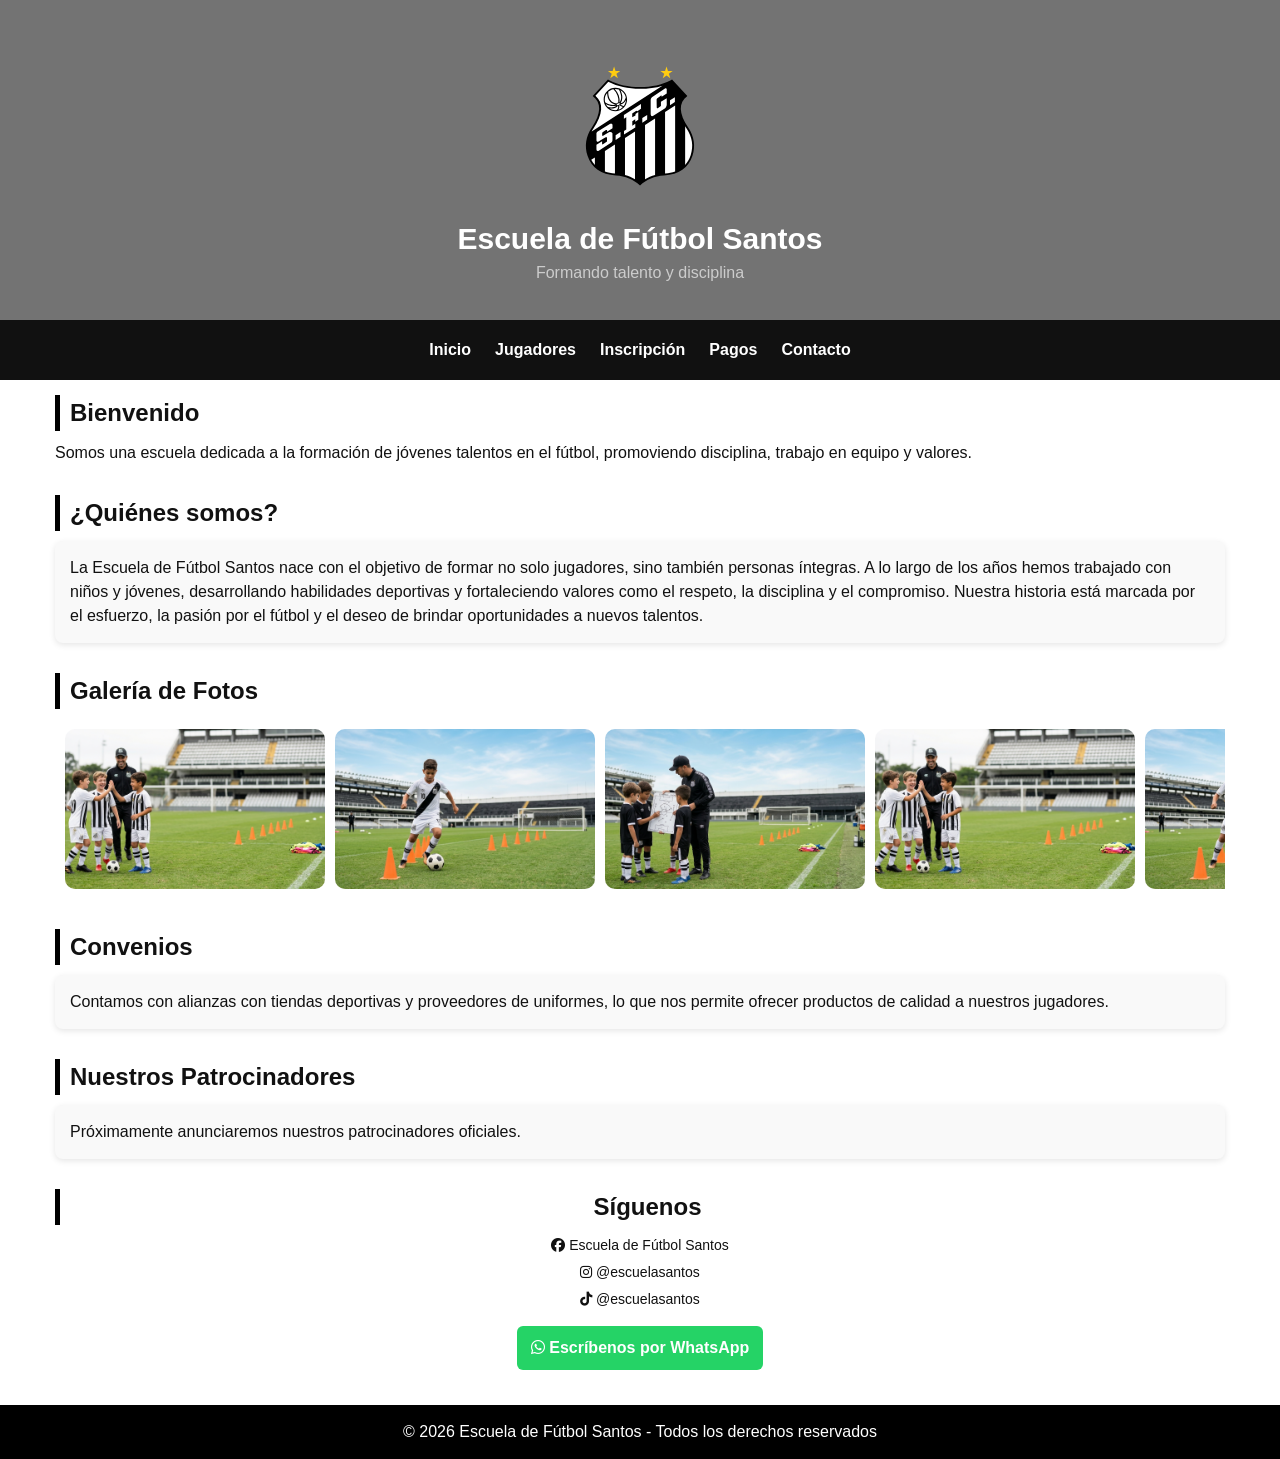
==== index.html @ 8c7a53f9 "primer commit" ====
<!DOCTYPE html>
<html lang="es">
<head>
    <meta charset="UTF-8">

    <!--  RESPONSIVE -->
    <meta name="viewport" content="width=device-width, initial-scale=1.0">

    <!--  SEO -->
    <meta name="description" content="Escuela de Fútbol Santos - Formación de talento, disciplina y valores.">

    <title>Escuela de Fútbol Santos</title>

    <!--  PRECONEXIÓN -->
    <link rel="preconnect" href="https://cdnjs.cloudflare.com" crossorigin>

    <!--  NORMALIZE (LOCAL - PRIMERO) -->
    <link rel="stylesheet" href="styles/normalize.css">

    <!--  CSS -->
    <link rel="stylesheet" href="styles/style.css">

    <!--  ICONOS -->
    <link rel="stylesheet" href="https://cdnjs.cloudflare.com/ajax/libs/font-awesome/6.5.0/css/all.min.css">
</head>

<body>

<header>
    <img src="santos-logo/santos-logo.svg" alt="Escudo Escuela Santos" width="180" height="180">
    <h1>Escuela de Fútbol Santos</h1>
    <p>Formando talento y disciplina </p>
</header>

<nav>
    <a href="index.html">Inicio</a>
    <a href="jugadores.html">Jugadores</a>
    <a href="inscripcion.html">Inscripción</a>
    <a href="pagos.html">Pagos</a>
    <a href="contacto.html">Contacto</a>
</nav>

<!-- ================= BIENVENIDO ================= -->
<section>
    <h2>Bienvenido</h2>
    <p>
        Somos una escuela dedicada a la formación de jóvenes talentos en el fútbol,
        promoviendo disciplina, trabajo en equipo y valores.
    </p>
</section>

<!-- ================= QUIÉNES SOMOS ================= -->
<section>
    <h2>¿Quiénes somos?</h2>

    <div class="card">
        <p>
            La Escuela de Fútbol Santos nace con el objetivo de formar no solo jugadores,
            sino también personas íntegras. A lo largo de los años hemos trabajado con
            niños y jóvenes, desarrollando habilidades deportivas y fortaleciendo valores
            como el respeto, la disciplina y el compromiso.

            Nuestra historia está marcada por el esfuerzo, la pasión por el fútbol y el
            deseo de brindar oportunidades a nuevos talentos.
        </p>
    </div>
</section>

<!-- ================= GALERÍA ================= -->
<section>
    <h2>Galería de Fotos</h2>

    <div class="galeria">

        <img src="img/img1.png" alt="Entrenamiento fútbol" loading="lazy" width="260" height="160">
        <img src="img/img2.png" alt="Equipo juvenil" loading="lazy" width="260" height="160">
        <img src="img/img3.png" alt="Partido fútbol" loading="lazy" width="260" height="160">
        <img src="img/img1.png" alt="Entrenamiento fútbol" loading="lazy" width="260" height="160">
        <img src="img/img2.png" alt="Equipo juvenil" loading="lazy" width="260" height="160">

    </div>
</section>

<!-- ================= CONVENIOS ================= -->
<section>
    <h2>Convenios</h2>

    <div class="card">
        <p>
            Contamos con alianzas con tiendas deportivas y proveedores de uniformes,
            lo que nos permite ofrecer productos de calidad a nuestros jugadores.
        </p>
    </div>
</section>

<!-- ================= PATROCINADORES ================= -->
<section>
    <h2>Nuestros Patrocinadores</h2>

    <div class="card">
        <p>Próximamente anunciaremos nuestros patrocinadores oficiales.</p>
    </div>
</section>

<!-- ================= REDES SOCIALES ================= -->
<section class="redes">
    <h2>Síguenos</h2>

    <div class="redes-contenedor">

        <p><i class="fab fa-facebook"></i> Escuela de Fútbol Santos</p>
        <p><i class="fab fa-instagram"></i> @escuelasantos</p>
        <p><i class="fab fa-tiktok"></i> @escuelasantos</p>

        <a href="https://wa.me/573243934290" class="whatsapp">
            <i class="fab fa-whatsapp"></i> Escríbenos por WhatsApp
        </a>

    </div>
</section>

<footer>
    <p>© 2026 Escuela de Fútbol Santos - Todos los derechos reservados</p>
</footer>

</body>
</html>
---- styles/style.css ----
/* ================= RESET ================= */
* {
    margin: 0;
    padding: 0;
    box-sizing: border-box;
}

/* ================= BASE (MÓVIL PRIMERO) ================= */
body {
    font-family: Arial, sans-serif;
    background-color: #ffffff;
    color: #111;
    line-height: 1.5;
}

/* ================= HEADER ================= */
header {
    position: relative;
    height: 250px;
    color: #ffffff;
    text-align: center;
    padding: 20px;

    display: flex;
    flex-direction: column;
    justify-content: center;
    align-items: center;

    overflow: hidden;
}

header::before {
    content: "";
    position: absolute;
    inset: 0;

    background-size: cover;
    background-position: center;
    background-repeat: no-repeat;

    animation: sliderFondo 18s infinite;
    z-index: 0;
}

header::after {
    content: "";
    position: absolute;
    inset: 0;
    background: rgba(0, 0, 0, 0.55);
    z-index: 1;
}

header * {
    position: relative;
    z-index: 2;
}

header img {
    width: 120px;
    max-width: 100%;
}

header h1 {
    font-size: 22px;
}

header p {
    font-size: 14px;
    color: #ccc;
}

/* ================= NAV ================= */
nav {
    background-color: #111;
    display: flex;
    flex-direction: column;
    align-items: center;
    padding: 10px;
}

nav a {
    color: #fff;
    text-decoration: none;
    margin: 6px 0;
    font-weight: bold;
}

/* ================= SECCIONES ================= */
section {
    padding: 15px;
}

section h2 {
    margin-bottom: 10px;
    border-left: 5px solid #000;
    padding-left: 10px;
}

/* ================= CARDS ================= */
.card {
    background: #f9f9f9;
    padding: 15px;
    margin-top: 10px;
    border-radius: 8px;
    box-shadow: 0 2px 6px rgba(0,0,0,0.1);
    transition: 0.2s;
}

.card:hover {
    transform: translateY(-3px);
}

/* ================= FORM ================= */
form input,
form select {
    width: 100%;
    padding: 8px;
    margin: 8px 0;
    border-radius: 5px;
    border: 1px solid #ccc;
}

form button {
    background-color: #000;
    color: #fff;
    border: none;
    padding: 10px;
    border-radius: 5px;
}

/* ================= GALERÍA ================= */
.galeria {
    display: flex;
    overflow-x: auto;
    gap: 10px;
    padding: 10px;
}

.galeria img {
    width: 180px;
    height: 120px;
    object-fit: cover;
    border-radius: 10px;
    flex-shrink: 0;
}

/* ================= REDES ================= */
.redes {
    text-align: center;
}

.redes-contenedor p {
    margin: 6px 0;
    font-size: 14px;
}

/* ================= WHATSAPP ================= */
.whatsapp {
    display: inline-block;
    margin-top: 10px;
    padding: 10px 14px;
    background: #25D366;
    color: white;
    text-decoration: none;
    border-radius: 6px;
    font-weight: bold;
}

/* ================= FOOTER ================= */
footer {
    background-color: #000;
    color: #fff;
    text-align: center;
    padding: 15px;
    margin-top: 20px;
}

/* ================= ANIMACIÓN ================= */
@keyframes sliderFondo {
    0% { background-image: url("../img/img1.png"); }
    33% { background-image: url("../img/img2.png"); }
    66% { background-image: url("../img/img3.png"); }
    100% { background-image: url("../img/img1.png"); }
}

/* ================= TABLET ================= */
@media (min-width: 768px) {

    header {
        height: 300px;
    }

    header img {
        width: 150px;
    }

    header h1 {
        font-size: 26px;
    }

    header p {
        font-size: 16px;
    }

    nav {
        flex-direction: row;
        justify-content: center;
        flex-wrap: wrap;
    }

    nav a {
        margin: 8px 12px;
    }

    section {
        max-width: 900px;
        margin: auto;
    }

    .galeria img {
        width: 220px;
        height: 140px;
    }
}

/* ================= PC ================= */
@media (min-width: 1024px) {

    header {
        height: 320px;
    }

    header img {
        width: 180px;
    }

    header h1 {
        font-size: 30px;
    }

    section {
        max-width: 1200px;
    }

    .galeria img {
        width: 260px;
        height: 160px;
    }
}

/* ================= PANTALLAS GRANDES ================= */
@media (min-width: 1400px) {

    section {
        max-width: 1300px;
    }

    .galeria img {
        width: 300px;
        height: 180px;
    }
}
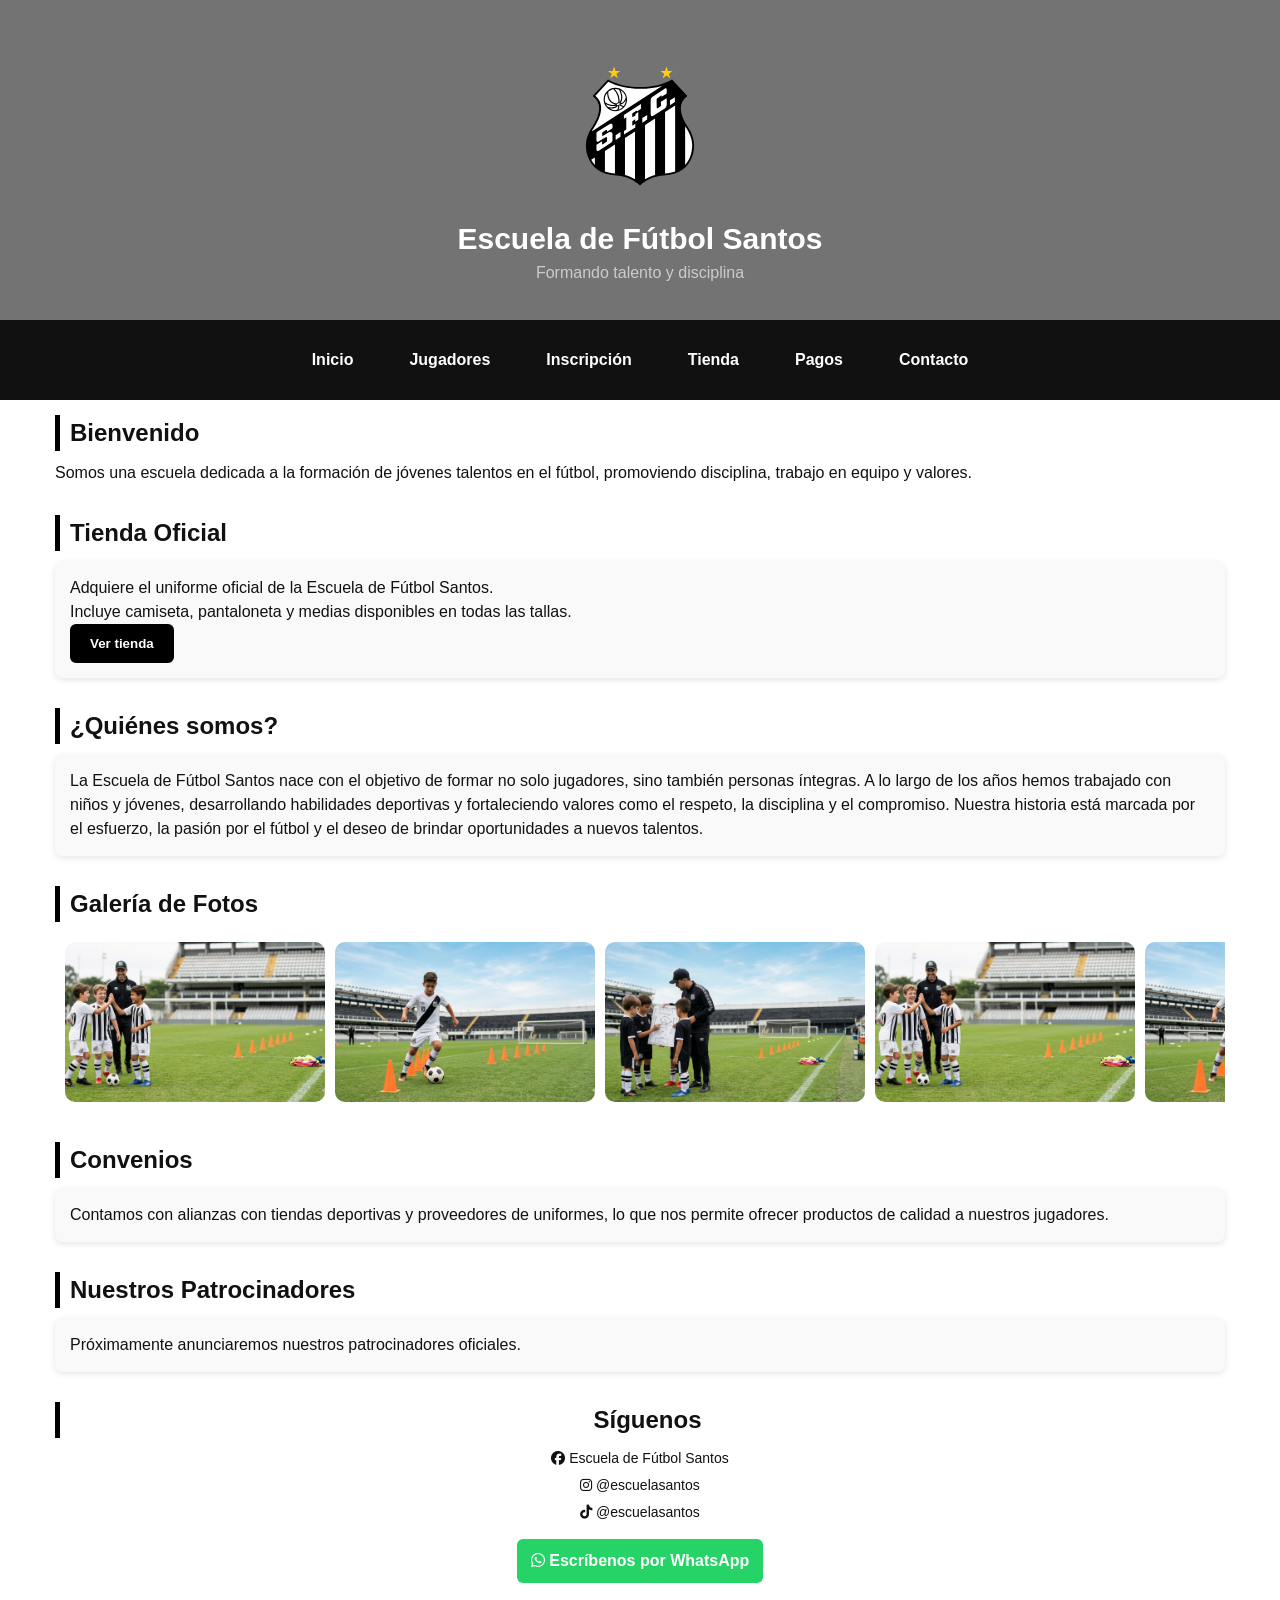
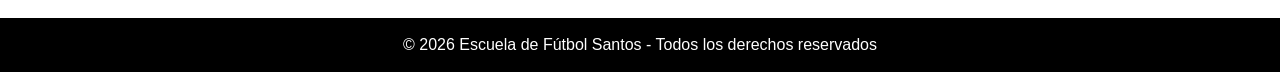
==== commit f690b040: "Agregar tienda y funcines js botones" ====
--- a/index.html
+++ b/index.html
@@ -36,6 +36,7 @@
     <a href="index.html">Inicio</a>
     <a href="jugadores.html">Jugadores</a>
     <a href="inscripcion.html">Inscripción</a>
+    <a href="tienda.html">Tienda</a>
     <a href="pagos.html">Pagos</a>
     <a href="contacto.html">Contacto</a>
 </nav>
@@ -47,6 +48,27 @@
         Somos una escuela dedicada a la formación de jóvenes talentos en el fútbol,
         promoviendo disciplina, trabajo en equipo y valores.
     </p>
+</section>
+
+<!-- ================= TIENDA ================= -->
+<section>
+    <h2>Tienda Oficial</h2>
+
+    <div class="card">
+        <p>
+            Adquiere el uniforme oficial de la Escuela de Fútbol Santos.
+        </p>
+
+        <p>
+            Incluye camiseta, pantaloneta y medias disponibles en todas las tallas.
+        </p>
+
+        <!-- Botón claro pero sin exagerar -->
+        <a href="tienda.html">
+            <button class="btn-tienda">Ver tienda</button>
+        </a>
+
+    </div>
 </section>
 
 <!-- ================= QUIÉNES SOMOS ================= -->
@@ -112,7 +134,7 @@
         <p><i class="fab fa-instagram"></i> @escuelasantos</p>
         <p><i class="fab fa-tiktok"></i> @escuelasantos</p>
 
-        <a href="https://wa.me/573243934290" class="whatsapp">
+        <a href="#" class="whatsapp" onclick="enviarWhatsApp('index')">
             <i class="fab fa-whatsapp"></i> Escríbenos por WhatsApp
         </a>
 
@@ -122,6 +144,6 @@
 <footer>
     <p>© 2026 Escuela de Fútbol Santos - Todos los derechos reservados</p>
 </footer>
-
+<script src="js/whatsapp.js"></script>
 </body>
 </html>
--- a/styles/style.css
+++ b/styles/style.css
@@ -1,134 +1,262 @@
 /* ================= RESET ================= */
+/* Elimina márgenes y padding por defecto del navegador */
 * {
     margin: 0;
     padding: 0;
     box-sizing: border-box;
 }
 
-/* ================= BASE (MÓVIL PRIMERO) ================= */
+/* ================= BASE ================= */
+/* Estilos generales del cuerpo de la página */
 body {
-    font-family: Arial, sans-serif;
-    background-color: #ffffff;
-    color: #111;
-    line-height: 1.5;
+    font-family: Arial, sans-serif; /* Fuente principal */
+    background-color: #ffffff; /* Fondo blanco */
+    color: #111; /* Color de texto principal */
+    line-height: 1.5; /* Espaciado entre líneas */
 }
 
 /* ================= HEADER ================= */
+/* Contenedor principal del encabezado */
 header {
-    position: relative;
-    height: 250px;
-    color: #ffffff;
-    text-align: center;
-    padding: 20px;
-
-    display: flex;
-    flex-direction: column;
-    justify-content: center;
-    align-items: center;
-
-    overflow: hidden;
-}
-
+    position: relative; /* Permite posicionar elementos internos */
+    height: 250px; /* Altura del header */
+    color: #ffffff; /* Color del texto */
+    text-align: center; /* Centra el contenido */
+    padding: 20px; /* Espaciado interno */
+
+    display: flex; /* Activa flexbox */
+    flex-direction: column; /* Organiza elementos en columna */
+    justify-content: center; /* Centra verticalmente */
+    align-items: center; /* Centra horizontalmente */
+
+    overflow: hidden; /* Oculta desbordes */
+}
+
+/* Fondo animado del header */
 header::before {
-    content: "";
-    position: absolute;
-    inset: 0;
-
-    background-size: cover;
-    background-position: center;
-    background-repeat: no-repeat;
-
-    animation: sliderFondo 18s infinite;
-    z-index: 0;
-}
-
+    content: ""; /* Elemento decorativo */
+    position: absolute; /* Se posiciona dentro del header */
+    inset: 0; /* Ocupa todo el header */
+
+    background-size: cover; /* Cubre todo el espacio */
+    background-position: center; /* Centra la imagen */
+    background-repeat: no-repeat; /* Evita repetición */
+
+    animation: sliderFondo 18s infinite; /* Animación de imágenes */
+    z-index: 0; /* Queda detrás del contenido */
+}
+
+/* Capa oscura encima del fondo */
 header::after {
     content: "";
     position: absolute;
     inset: 0;
-    background: rgba(0, 0, 0, 0.55);
+    background: rgba(0, 0, 0, 0.55); /* Oscurece el fondo */
     z-index: 1;
 }
 
+/* Todo el contenido del header queda encima del fondo */
 header * {
     position: relative;
     z-index: 2;
 }
 
+/* Imagen del logo */
 header img {
-    width: 120px;
-    max-width: 100%;
-}
-
+    width: 120px; /* Tamaño base del logo */
+    max-width: 100%; /* Evita desbordes */
+}
+
+/* Título principal */
 header h1 {
     font-size: 22px;
 }
 
+/* Subtítulo */
 header p {
     font-size: 14px;
     color: #ccc;
 }
 
 /* ================= NAV ================= */
+/* Barra de navegación */
 nav {
-    background-color: #111;
-    display: flex;
-    flex-direction: column;
-    align-items: center;
+    background-color: #111; /* Fondo oscuro */
+    display: flex; /* Flexbox */
+    flex-direction: column; /* En móvil en columna */
+    align-items: center; /* Centrado */
     padding: 10px;
 }
 
+/* ================= NAV LINKS ESTILO BOTÓN PRO ================= */
 nav a {
+
     color: #fff;
     text-decoration: none;
+
     margin: 6px 0;
+    padding: 8px 14px;
+
     font-weight: bold;
+
+    border-radius: 6px;
+    border: 2px solid transparent;
+
+    position: relative;
+    display: inline-block;
+
+    transition: background-color 0.3s ease, color 0.3s ease, transform 0.3s ease, border 0.3s ease;
+
+    overflow: hidden;
+}
+
+/* HOVER TIPO BOTÓN */
+nav a:hover {
+
+    background-color: #fff;
+    color: #000;
+
+    border: 2px solid #000;
+
+    transform: scale(1.05);
+}
+
+/* EFECTO BRILLO */
+nav a::before {
+
+    content: "";
+    position: absolute;
+
+    top: 0;
+    left: -100%;
+
+    width: 100%;
+    height: 100%;
+
+    background: linear-gradient(
+        120deg,
+        transparent,
+        rgba(255,255,255,0.4),
+        transparent
+    );
+
+    transition: 0.5s;
+}
+
+nav a:hover::before {
+    left: 100%;
 }
 
 /* ================= SECCIONES ================= */
+/* Espaciado general de secciones */
 section {
     padding: 15px;
 }
 
+/* Títulos de sección */
 section h2 {
     margin-bottom: 10px;
-    border-left: 5px solid #000;
+    border-left: 5px solid #000; /* Barra decorativa */
     padding-left: 10px;
 }
 
 /* ================= CARDS ================= */
+/* Contenedor tipo tarjeta */
 .card {
-    background: #f9f9f9;
-    padding: 15px;
-    margin-top: 10px;
-    border-radius: 8px;
-    box-shadow: 0 2px 6px rgba(0,0,0,0.1);
-    transition: 0.2s;
-}
-
+    background: #f9f9f9; /* Fondo claro */
+    padding: 15px; /* Espaciado interno */
+    margin-top: 10px; /* Separación superior */
+    border-radius: 8px; /* Bordes redondeados */
+    box-shadow: 0 2px 6px rgba(0,0,0,0.1); /* Sombra suave */
+
+    transition: transform 0.2s ease; /* Animación suave */
+}
+
+/* Efecto al pasar el mouse */
 .card:hover {
     transform: translateY(-3px);
 }
 
-/* ================= FORM ================= */
+/* ================= FORMULARIOS ================= */
+/* Inputs y selects */
 form input,
 form select {
-    width: 100%;
+    width: 100%; /* Ocupan todo el ancho */
     padding: 8px;
     margin: 8px 0;
     border-radius: 5px;
     border: 1px solid #ccc;
 }
 
+/* Botón del formulario */
 form button {
     background-color: #000;
     color: #fff;
     border: none;
     padding: 10px;
     border-radius: 5px;
+    cursor: pointer;
+
+    transition: background-color 0.3s ease, color 0.3s ease;
+}
+
+/* ================= BOTÓN TIENDA ================= */
+/* Botón especial de la tienda */
+.btn-tienda {
+    background-color: #000;
+    color: #fff;
+    border: 2px solid #000;
+
+    padding: 10px 18px;
+    border-radius: 6px;
+
+    font-weight: bold;
+    cursor: pointer;
+
+    position: relative;
+    overflow: hidden;
+
+    transition: background-color 0.3s ease, color 0.3s ease, transform 0.3s ease;
+}
+
+/* Efecto de brillo */
+.btn-tienda::before {
+    content: "";
+    position: absolute;
+    top: 0;
+    left: -100%;
+    width: 100%;
+    height: 100%;
+
+    background: linear-gradient(
+        120deg,
+        transparent,
+        rgba(255,255,255,0.4),
+        transparent
+    );
+
+    transition: 0.5s;
+}
+
+/* Hover del botón */
+.btn-tienda:hover {
+    background-color: #fff;
+    color: #000;
+    transform: scale(1.05);
+}
+
+/* Activación del brillo */
+.btn-tienda:hover::before {
+    left: 100%;
+}
+
+/* Click del botón */
+.btn-tienda:active {
+    transform: scale(0.97);
 }
 
 /* ================= GALERÍA ================= */
+/* Contenedor horizontal */
 .galeria {
     display: flex;
     overflow-x: auto;
@@ -136,6 +264,7 @@
     padding: 10px;
 }
 
+/* Imágenes de galería */
 .galeria img {
     width: 180px;
     height: 120px;
@@ -175,7 +304,7 @@
     margin-top: 20px;
 }
 
-/* ================= ANIMACIÓN ================= */
+/* ================= ANIMACIÓN HEADER ================= */
 @keyframes sliderFondo {
     0% { background-image: url("../img/img1.png"); }
     33% { background-image: url("../img/img2.png"); }
